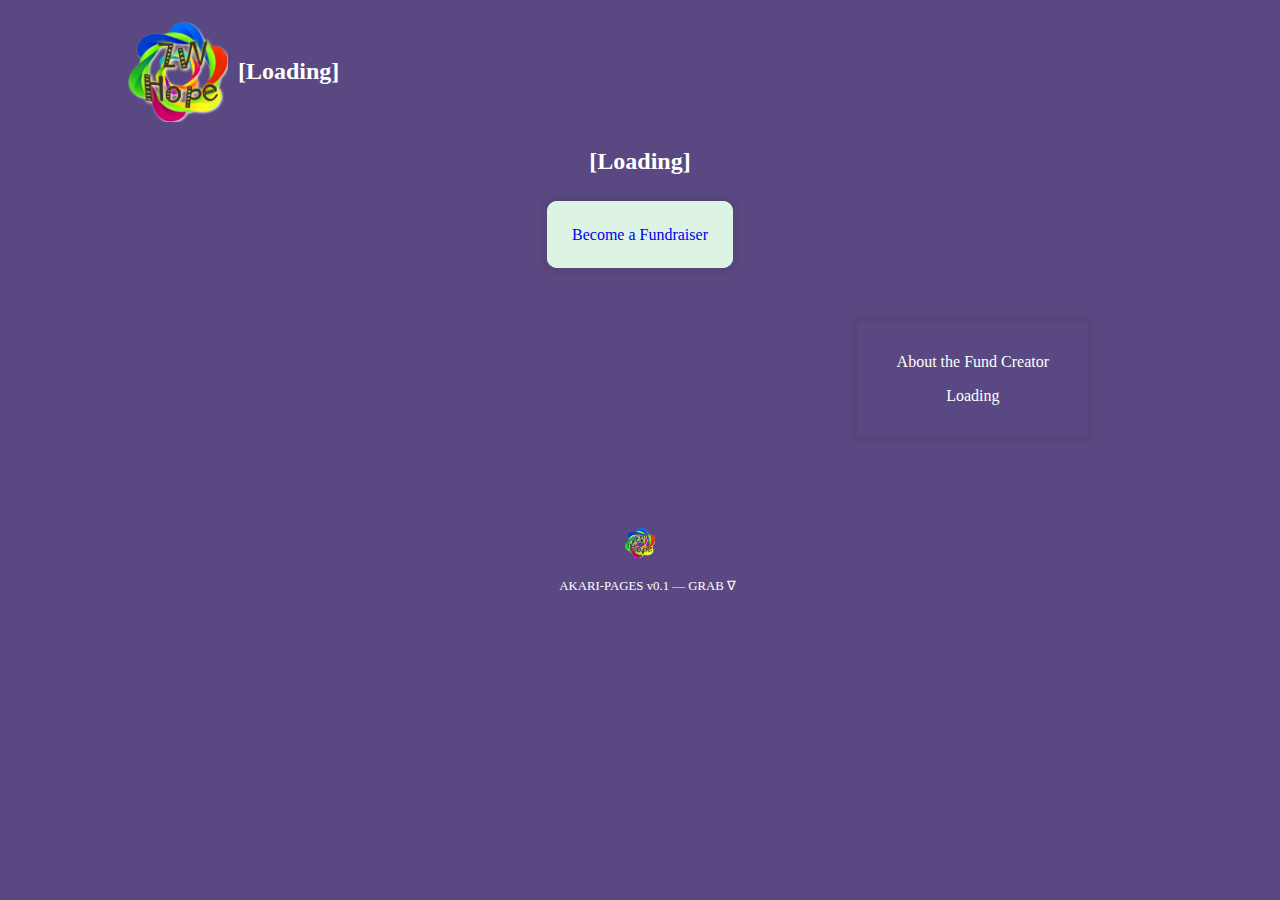
==== index.html @ 7cce7938 "First commit" ====
<!DOCTYPE html PUBLIC "-//W3C//DTD XHTML 1.0 Transitional//EN" "http://www.w3.org/TR/xhtml1/DTD/xhtml1-transitional.dtd">
<html xmlns="http://www.w3.org/1999/xhtml">

<!--Created by AKARI agf.earth - MIT License - Copyright © - Permission is hereby granted, free of charge, to any person obtaining a copy
of this software and associated documentation files (the “Software”), to deal
in the Software without restriction, including without limitation the rights
to use, copy, modify, merge, publish, distribute, sublicense, and/or sell
copies of the Software, and to permit persons to whom the Software is
furnished to do so, subject to the following conditions: The above copyright notice and this permission notice shall be included in
all copies or substantial portions of the Software. THE SOFTWARE IS PROVIDED “AS IS”, WITHOUT WARRANTY OF ANY KIND, EXPRESS OR
IMPLIED, INCLUDING BUT NOT LIMITED TO THE WARRANTIES OF MERCHANTABILITY,
FITNESS FOR A PARTICULAR PURPOSE AND NONINFRINGEMENT. IN NO EVENT SHALL THE
AUTHORS OR COPYRIGHT HOLDERS BE LIABLE FOR ANY CLAIM, DAMAGES OR OTHER
LIABILITY, WHETHER IN AN ACTION OF CONTRACT, TORT OR OTHERWISE, ARISING FROM,
OUT OF OR IN CONNECTION WITH THE SOFTWARE OR THE USE OR OTHER DEALINGS IN
THE SOFTWARE.-->

<head>
<meta http-equiv="Content-Type" content="text/html; charset=utf-8" />
<meta name="viewport" content="initial-scale = 1.0" />
<link rel="stylesheet" href="style.css" type="text/css">
<title>Fundraising ZWHope for Zimbabwe</title>
</head>
<body>


<header id="banner">
	<div class="wrapper">
	<div class="group">
		<div class="headerleft">
		<ul>
		<br>
		<li><a href="#"><img class="logo" src="logo.png"></a></li><li style="margin-left:10px;"><br><br><h2 id="fundtitle">[Loading]</h2></li>
		</div>
	</div>
	</div>
</header>


<div class="wrapper">


<center><h2 style="padding:15px;" id="fundmessage">[Loading]</h2></center>

<div class="group">

<div class="left">
<img src="fundpic.jpg" alt="" />
</div>



<br><br>

<center><a target="nw" href="donate/donate.html" id="donatepage" class="button" style="margin:20px;padding:0px;text-decoration:none;-webkit-box-shadow: 0px 0px 7px 4px rgba(46,46,46,0.09);-moz-box-shadow: 0px 0px 7px 4px rgba(46,46,46,0.09);box-shadow: 0px 0px 7px 4px rgba(46,46,46,0.09);margin:0px;padding:15px;border-radius:10px;border:10px solid #ddf4e4;text-align:center;margin:auto;min-width:222px;background-color:#ddf4e4;">
Become a Fundraiser</a>
</center>


<!-- Set your donate page hard-link -->
<script>
	$.get("front_donatelink.txt", function(donatelink) {
	window.donateurl = donatelink;
	$("a#donatepage.button").attr("href", window.donateurl);
	});
</script>



<br><br>
</div> <!-- end right -->
</div> <!-- end group -->
<div style="clear:both;width:100%;">&nbsp;</div>

<div class="group2">


<div class="right2">
<br>
<center><div class="box" style="padding:15px;max-width:200px;-webkit-box-shadow: 0px 0px 7px 4px rgba(46,46,46,0.09);-moz-box-shadow: 0px 0px 7px 4px rgba(46,46,46,0.09);box-shadow: 0px 0px 7px 4px rgba(46,46,46,0.09);">

<center><p class="lighter">About the Fund Creator</p>
<p id="fundcreator">Loading</p>
<!--<p id="emailaddress">Loading</p>-->
<!--<p id="socialmedia">Loading</p>-->


</div></center>
<br><br>
</div> <!-- end right2 -->
</div> <!-- end group2 -->







</div> <!-- end wrapper -->




<!-- Update front_goal.txt to set a fundraising goal -->
<script>
	$.get("front_goal.txt", function(response) {
	var goaltxt = response;
    window.value1 = parseFloat(goaltxt);
	});
</script>








<br><br>
<footer class="banner">
<!--delete this if you like:--><center><a href="#"><img class="logosmall" src="logo.png"></a><br><a style="color:#fff;text-decoration:none;margin:auto;text-align:center;font-size:0.8em;outline:none;" href="https://github.com/AKARI-B3/akaripages">&nbsp;&nbsp;&nbsp;&nbsp; AKARI-PAGES v0.1 — GRAB &nabla;</a></center><br>

</footer>

</div>
</div> <!-- end wrapper-->





</body>
</html>
---- style.css ----
body{margin:0px;padding:0px;background-color:#5a4882;margin:0;padding:0;background-size:1200% 1200%;color:#fff;font-family:'Calibri'}
.wrapper{padding:5px;max-width:1024px;width:90%;margin:1px auto}
header{margin:0px;width:100%;padding:20px;margin-bottom:15px;margin-top:-1px}
h2{margin-left:0px;padding-left:0px;margin:0px;
}
.logo{
width:100px;
}
.logosmall{
width:30px;
padding:20px;
}
#banner li {
    list-style:none;
    display:inline;
    float:left;
}
#banner ul
{
    list-style-type:none;
    display:inline;
}
footer{
width:100%;
min-height:30px;
margin:0px;
padding:0px;
}
    .headerleft {
        float: left;
        width: 70%;
    }
    .headerright {
        float: right;
        width: 40%;
    }
    .left {
        float: left;
        width: 50%;
    }
    .right {
        float: right;
        width: 48%;
    }
     .left2 {
        float: left;
        width: 50%;
    }
    .right2 {
        float: right;
        width: 48%;
        margin:auto;
        text-align:center;
    }
    img {
        max-width: 100%;
        height: auto;
        text-decoration: none; border: 0px
    }
    .group:after {
        content:"";
        display: table;
        clear: both;
    }
     .group2:after {
        content:"";
        display: table;
        clear: both;
    }
    @media screen and (max-width: 480px) {
        .left, .right {
            float: none;
            width: auto;
        }
		.left2, .right2 {
            float: none;
            width: auto;
        }

		.headerleft, .headerright {
            float: none;
            width: auto;
        }
    }
p {
font-weight:normal;
}
img{
width:100%;
border-radius:5px;
}
#banner{
width:100%;
min-height:50px;
margin:0px;
padding:0px;
margin-top:-2px;
}
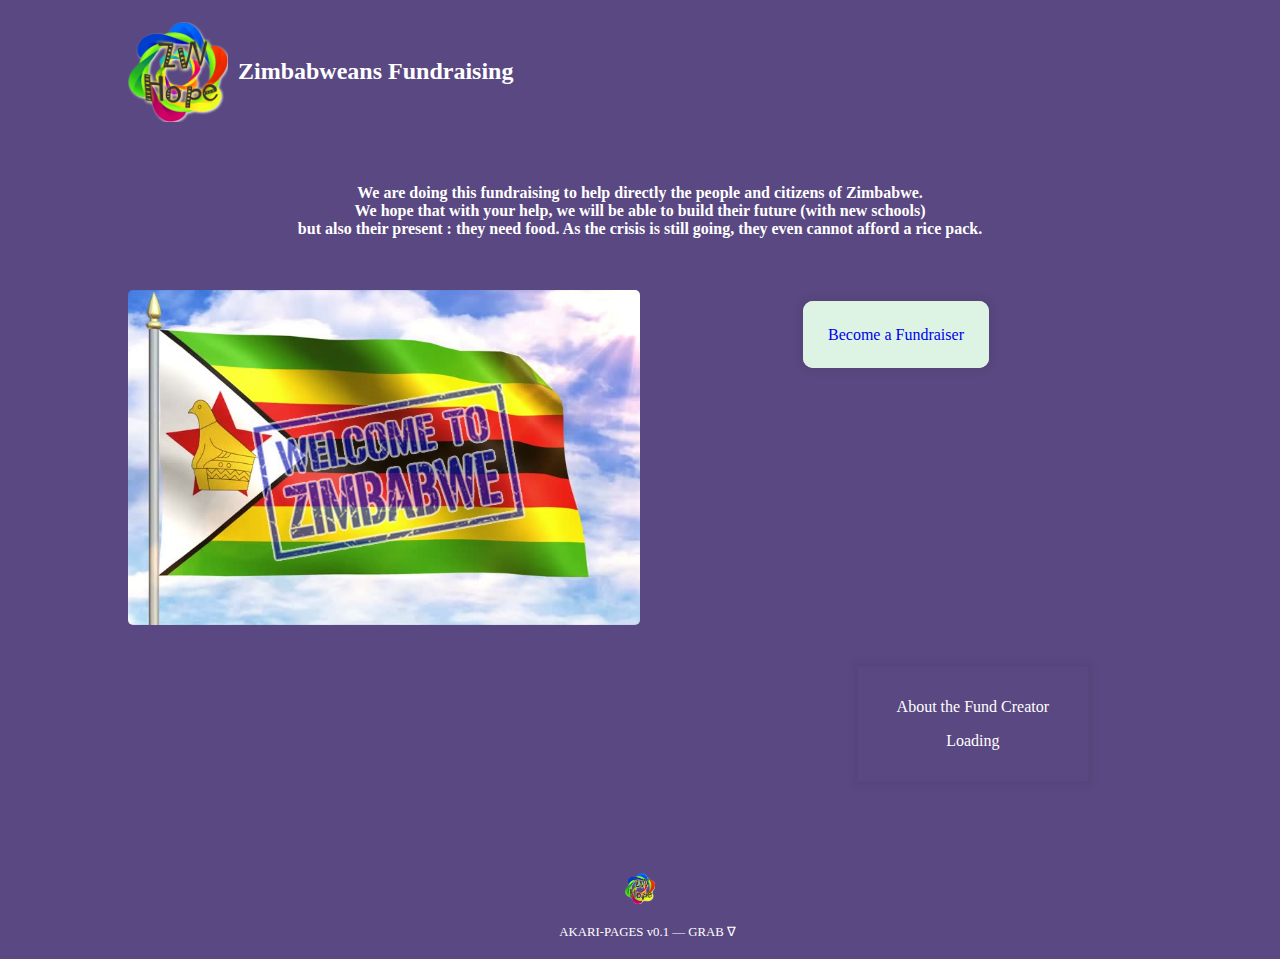
==== commit 61bd01bf: "update again" ====
--- a/index.html
+++ b/index.html
@@ -30,7 +30,8 @@
 		<div class="headerleft">
 		<ul>
 		<br>
-		<li><a href="#"><img class="logo" src="logo.png"></a></li><li style="margin-left:10px;"><br><br><h2 id="fundtitle">[Loading]</h2></li>
+		<li><a href="#"><img class="logo" src="logo.png"></a></li><li style="margin-left:10px;"><br><br><h2 id="fundtitle">
+			Zimbabweans Fundraising</h2></li>
 		</div>
 	</div>
 	</div>
@@ -40,7 +41,10 @@
 <div class="wrapper">
 
 
-<center><h2 style="padding:15px;" id="fundmessage">[Loading]</h2></center>
+<center><h4 style="padding:30px;" id="fundmessage">
+	We are doing this fundraising to help directly the people and citizens of Zimbabwe. <br>
+	We hope that with your help, we will be able to build their future (with new schools) <br>
+	but also their present : they need food. As the crisis is still going, they even cannot afford a rice pack.</h4></center>
 
 <div class="group">
 
@@ -52,18 +56,10 @@
 
 <br><br>
 
-<center><a target="nw" href="donate/donate.html" id="donatepage" class="button" style="margin:20px;padding:0px;text-decoration:none;-webkit-box-shadow: 0px 0px 7px 4px rgba(46,46,46,0.09);-moz-box-shadow: 0px 0px 7px 4px rgba(46,46,46,0.09);box-shadow: 0px 0px 7px 4px rgba(46,46,46,0.09);margin:0px;padding:15px;border-radius:10px;border:10px solid #ddf4e4;text-align:center;margin:auto;min-width:222px;background-color:#ddf4e4;">
+<center><a href="donate/donate.html" class="button" style="margin:20px;padding:0px;text-decoration:none;-webkit-box-shadow: 0px 0px 7px 4px rgba(46,46,46,0.09);-moz-box-shadow: 0px 0px 7px 4px rgba(46,46,46,0.09);box-shadow: 0px 0px 7px 4px rgba(46,46,46,0.09);margin:0px;padding:15px;border-radius:10px;border:10px solid #ddf4e4;text-align:center;margin:auto;min-width:222px;background-color:#ddf4e4;">
 Become a Fundraiser</a>
 </center>
 
-
-<!-- Set your donate page hard-link -->
-<script>
-	$.get("front_donatelink.txt", function(donatelink) {
-	window.donateurl = donatelink;
-	$("a#donatepage.button").attr("href", window.donateurl);
-	});
-</script>
 
 
 
@@ -101,13 +97,7 @@
 
 
 
-<!-- Update front_goal.txt to set a fundraising goal -->
-<script>
-	$.get("front_goal.txt", function(response) {
-	var goaltxt = response;
-    window.value1 = parseFloat(goaltxt);
-	});
-</script>
+
 
 
 
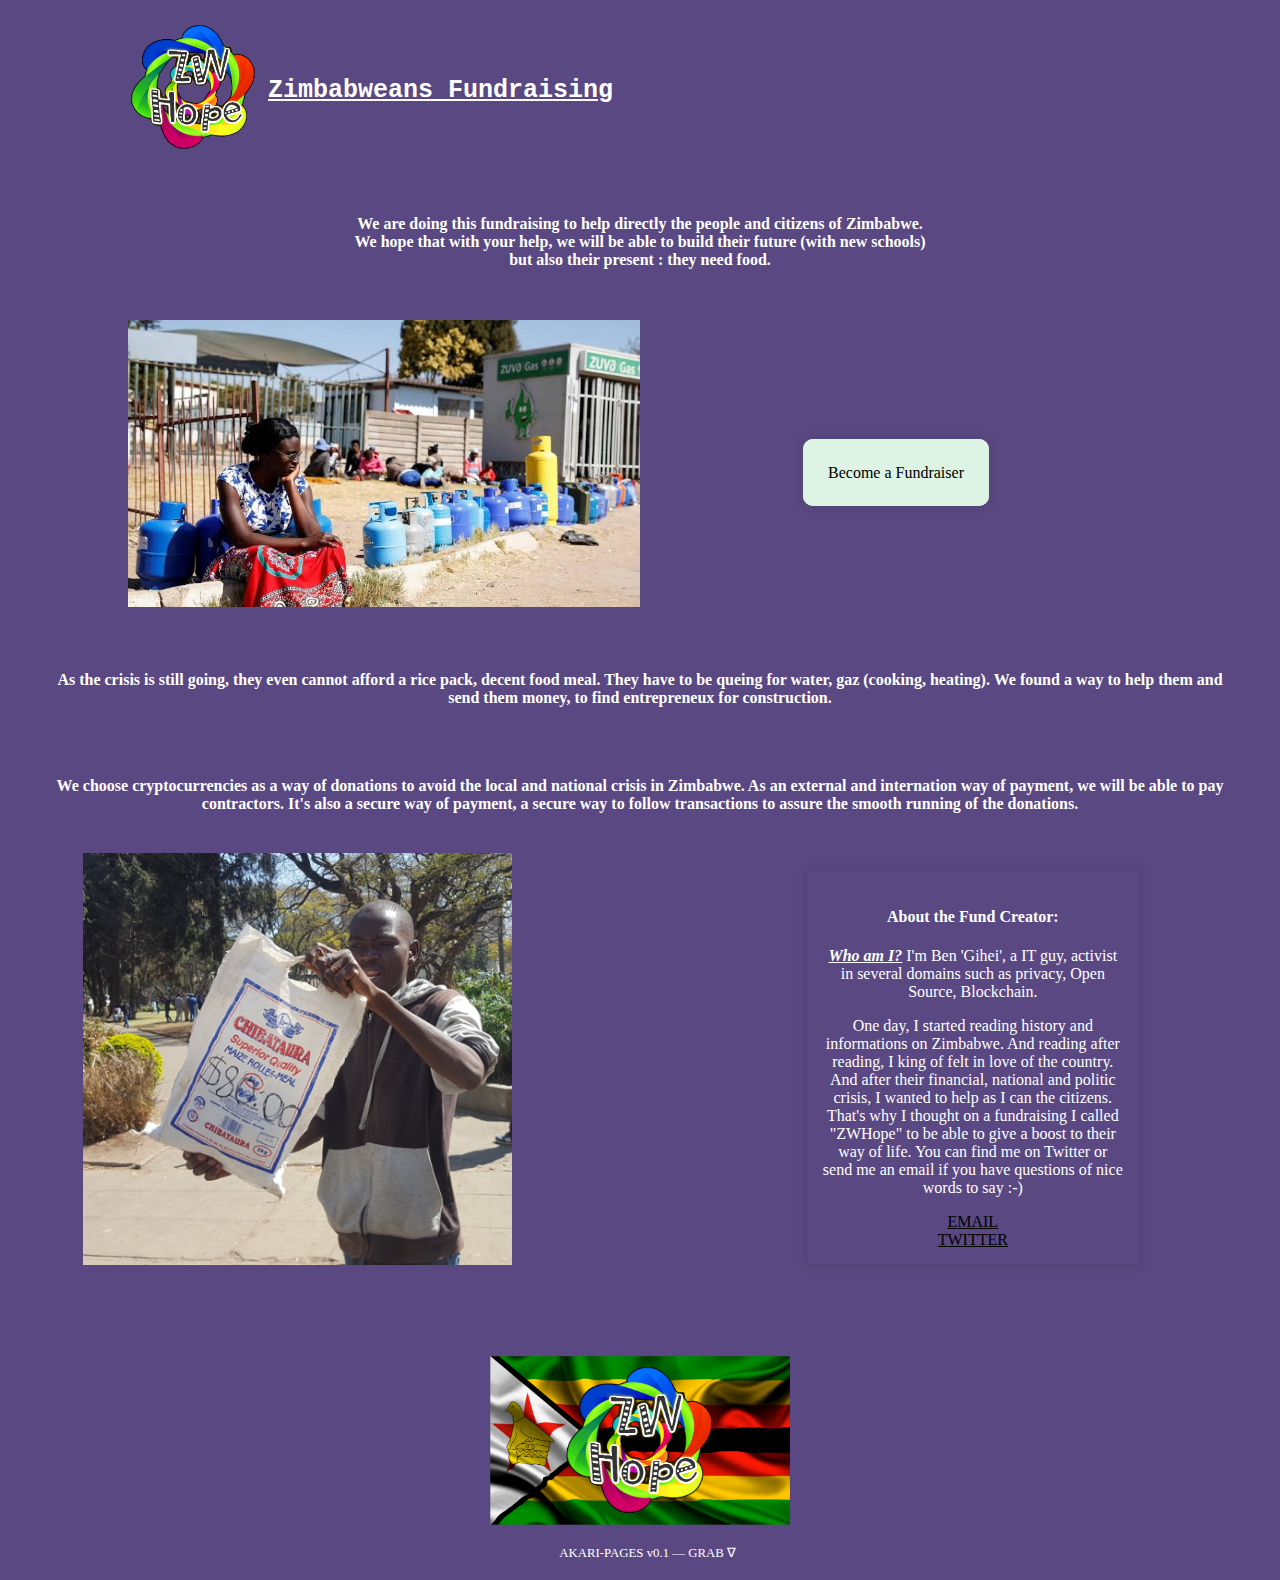
==== commit 5354827c: "Add files via upload" ====
--- a/index.html
+++ b/index.html
@@ -30,7 +30,9 @@
 		<div class="headerleft">
 		<ul>
 		<br>
-		<li><a href="#"><img class="logo" src="logo.png"></a></li><li style="margin-left:10px;"><br><br><h2 id="fundtitle">
+		<li><a href="https://zwhope.github.io/fundraising/"><img class="logo" src="logo.png"></a></li>
+		<br>
+		<li style="margin-left:10px;"><br><br><h2 class="fundtitle">
 			Zimbabweans Fundraising</h2></li>
 		</div>
 	</div>
@@ -44,7 +46,7 @@
 <center><h4 style="padding:30px;" id="fundmessage">
 	We are doing this fundraising to help directly the people and citizens of Zimbabwe. <br>
 	We hope that with your help, we will be able to build their future (with new schools) <br>
-	but also their present : they need food. As the crisis is still going, they even cannot afford a rice pack.</h4></center>
+	but also their present : they need food.</h4></center>
 
 <div class="group">
 
@@ -54,12 +56,11 @@
 
 
 
-<br><br>
+<br><br><br><br><br><br><br><br>
 
 <center><a href="donate/donate.html" class="button" style="margin:20px;padding:0px;text-decoration:none;-webkit-box-shadow: 0px 0px 7px 4px rgba(46,46,46,0.09);-moz-box-shadow: 0px 0px 7px 4px rgba(46,46,46,0.09);box-shadow: 0px 0px 7px 4px rgba(46,46,46,0.09);margin:0px;padding:15px;border-radius:10px;border:10px solid #ddf4e4;text-align:center;margin:auto;min-width:222px;background-color:#ddf4e4;">
 Become a Fundraiser</a>
 </center>
-
 
 
 
@@ -69,16 +70,34 @@
 <div style="clear:both;width:100%;">&nbsp;</div>
 
 <div class="group2">
-
-
+	<center><h4 style="padding:30px;margin:10px" id="fundmessage">
+	As the crisis is still going, they even cannot afford a rice pack, decent food meal.
+	They have to be queing for water, gaz (cooking, heating).
+	We found a way to help them and send them money, to find entrepreneux for construction.
+</h4></center>
+<div class="group2">
+	<center><h4 style="padding:30px;margin:10px" id="fundmessage">
+We choose cryptocurrencies as a way of donations to avoid the local and national crisis in Zimbabwe.
+As an external and internation way of payment, we will be able to pay contractors.
+It's also a secure way of payment, a secure way to follow transactions to assure the smooth running of the donations.
+</h4></center>
+<div class="fundpic2" >
+<img src="fundpic3.png" alt="" />
+</div>
 <div class="right2">
 <br>
-<center><div class="box" style="padding:15px;max-width:200px;-webkit-box-shadow: 0px 0px 7px 4px rgba(46,46,46,0.09);-moz-box-shadow: 0px 0px 7px 4px rgba(46,46,46,0.09);box-shadow: 0px 0px 7px 4px rgba(46,46,46,0.09);">
+<center><div class="box" style="padding:15px;max-width:300px;-webkit-box-shadow: 0px 0px 7px 4px rgba(46,46,46,0.09);-moz-box-shadow: 0px 0px 7px 4px rgba(46,46,46,0.09);box-shadow: 0px 0px 7px 4px rgba(46,46,46,0.09);">
 
-<center><p class="lighter">About the Fund Creator</p>
-<p id="fundcreator">Loading</p>
-<!--<p id="emailaddress">Loading</p>-->
-<!--<p id="socialmedia">Loading</p>-->
+<left><h4 text-align="center" class="lighter">About the Fund Creator:</h4>
+<p id="fundcreator"><b><i><u>Who am I?</b></i></u> I'm Ben 'Gihei', a IT guy, activist in several domains such as privacy, Open Source, Blockchain.</p>
+<p>One day, I started reading history and informations on Zimbabwe. And reading after reading, I king of felt in love of the country.
+<br>And after their financial, national and politic crisis, I wanted to help as I can the citizens.
+That's why I thought on a fundraising I called "ZWHope" to be able to give a boost to their way of life.
+
+You can find me on Twitter or send me an email if you have questions of nice words to say :-) </p>
+
+<a href="mailto:hope.for.zw@gmail.com">EMAIL</a><br>
+<a target="_blank" href="https://twitter.com/von_maalox">TWITTER</a><br>
 
 
 </div></center>
@@ -108,7 +127,7 @@
 
 <br><br>
 <footer class="banner">
-<!--delete this if you like:--><center><a href="#"><img class="logosmall" src="logo.png"></a><br><a style="color:#fff;text-decoration:none;margin:auto;text-align:center;font-size:0.8em;outline:none;" href="https://github.com/AKARI-B3/akaripages">&nbsp;&nbsp;&nbsp;&nbsp; AKARI-PAGES v0.1 — GRAB &nabla;</a></center><br>
+<!--delete this if you like:--><center><a href="#"><img class="logosmall" src="logosmall.png"></a><br><a style="color:#fff;text-decoration:none;margin:auto;text-align:center;font-size:0.8em;outline:none;" href="https://github.com/AKARI-B3/akaripages">&nbsp;&nbsp;&nbsp;&nbsp; AKARI-PAGES v0.1 — GRAB &nabla;</a></center><br>
 
 </footer>
 
--- a/style.css
+++ b/style.css
@@ -1,13 +1,34 @@
+html {
+  align-content: center;
+  background-color: #5a4882 ;
+}
+.column {
+  float: left;
+  width: 33.33%;
+}
+.fundtitle {
+  text-decoration: underline;
+  font-family:monospace;
+  font-size: 25px;
+}
+
+/* Clear floats after the columns */
+.row:after {
+  content: "";
+  display: table;
+  clear: both;
+}
+
 body{margin:0px;padding:0px;background-color:#5a4882;margin:0;padding:0;background-size:1200% 1200%;color:#fff;font-family:'Calibri'}
 .wrapper{padding:5px;max-width:1024px;width:90%;margin:1px auto}
 header{margin:0px;width:100%;padding:20px;margin-bottom:15px;margin-top:-1px}
 h2{margin-left:0px;padding-left:0px;margin:0px;
 }
 .logo{
-width:100px;
+width:130px;
 }
 .logosmall{
-width:30px;
+width:300px;
 padding:20px;
 }
 #banner li {
@@ -30,6 +51,7 @@
         float: left;
         width: 70%;
     }
+
     .headerright {
         float: right;
         width: 40%;
@@ -52,6 +74,7 @@
         margin:auto;
         text-align:center;
     }
+
     img {
         max-width: 100%;
         height: auto;
@@ -77,6 +100,7 @@
             width: auto;
         }
 
+
 		.headerleft, .headerright {
             float: none;
             width: auto;
@@ -87,8 +111,15 @@
 }
 img{
 width:100%;
+height: 100%
 border-radius:5px;
 }
+.fundpic2 {
+  float: left;
+  width:40%;
+  height: 40%
+  padding-left:10px;
+  }
 #banner{
 width:100%;
 min-height:50px;
@@ -96,3 +127,12 @@
 padding:0px;
 margin-top:-2px;
 }
+a:link {
+color: #000000;
+}
+a:visited {
+color: #000000;
+}
+a:hover {
+color: #ffea00;
+}
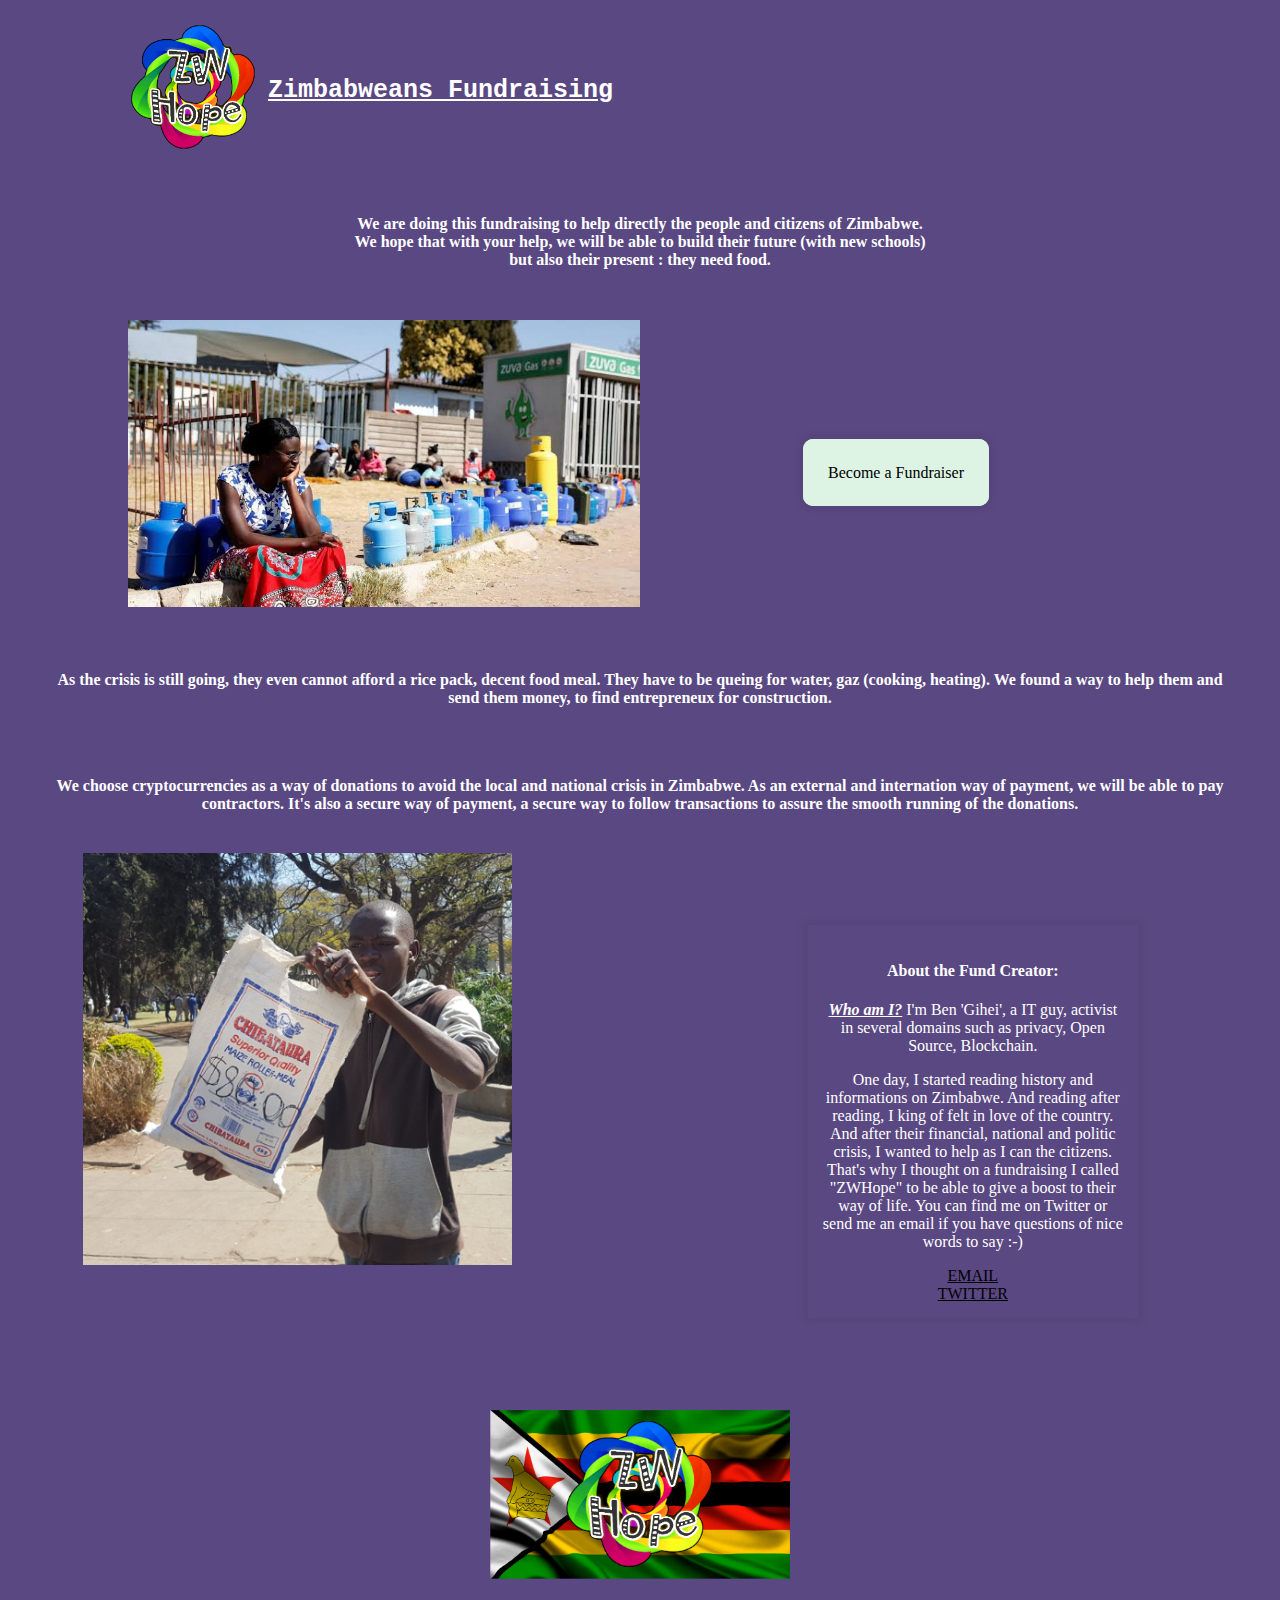
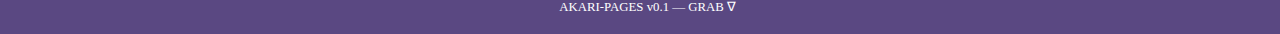
==== commit 34c0e702: "Update index.html" ====
--- a/index.html
+++ b/index.html
@@ -85,7 +85,7 @@
 <img src="fundpic3.png" alt="" />
 </div>
 <div class="right2">
-<br>
+<br><br><br><br>
 <center><div class="box" style="padding:15px;max-width:300px;-webkit-box-shadow: 0px 0px 7px 4px rgba(46,46,46,0.09);-moz-box-shadow: 0px 0px 7px 4px rgba(46,46,46,0.09);box-shadow: 0px 0px 7px 4px rgba(46,46,46,0.09);">
 
 <left><h4 text-align="center" class="lighter">About the Fund Creator:</h4>
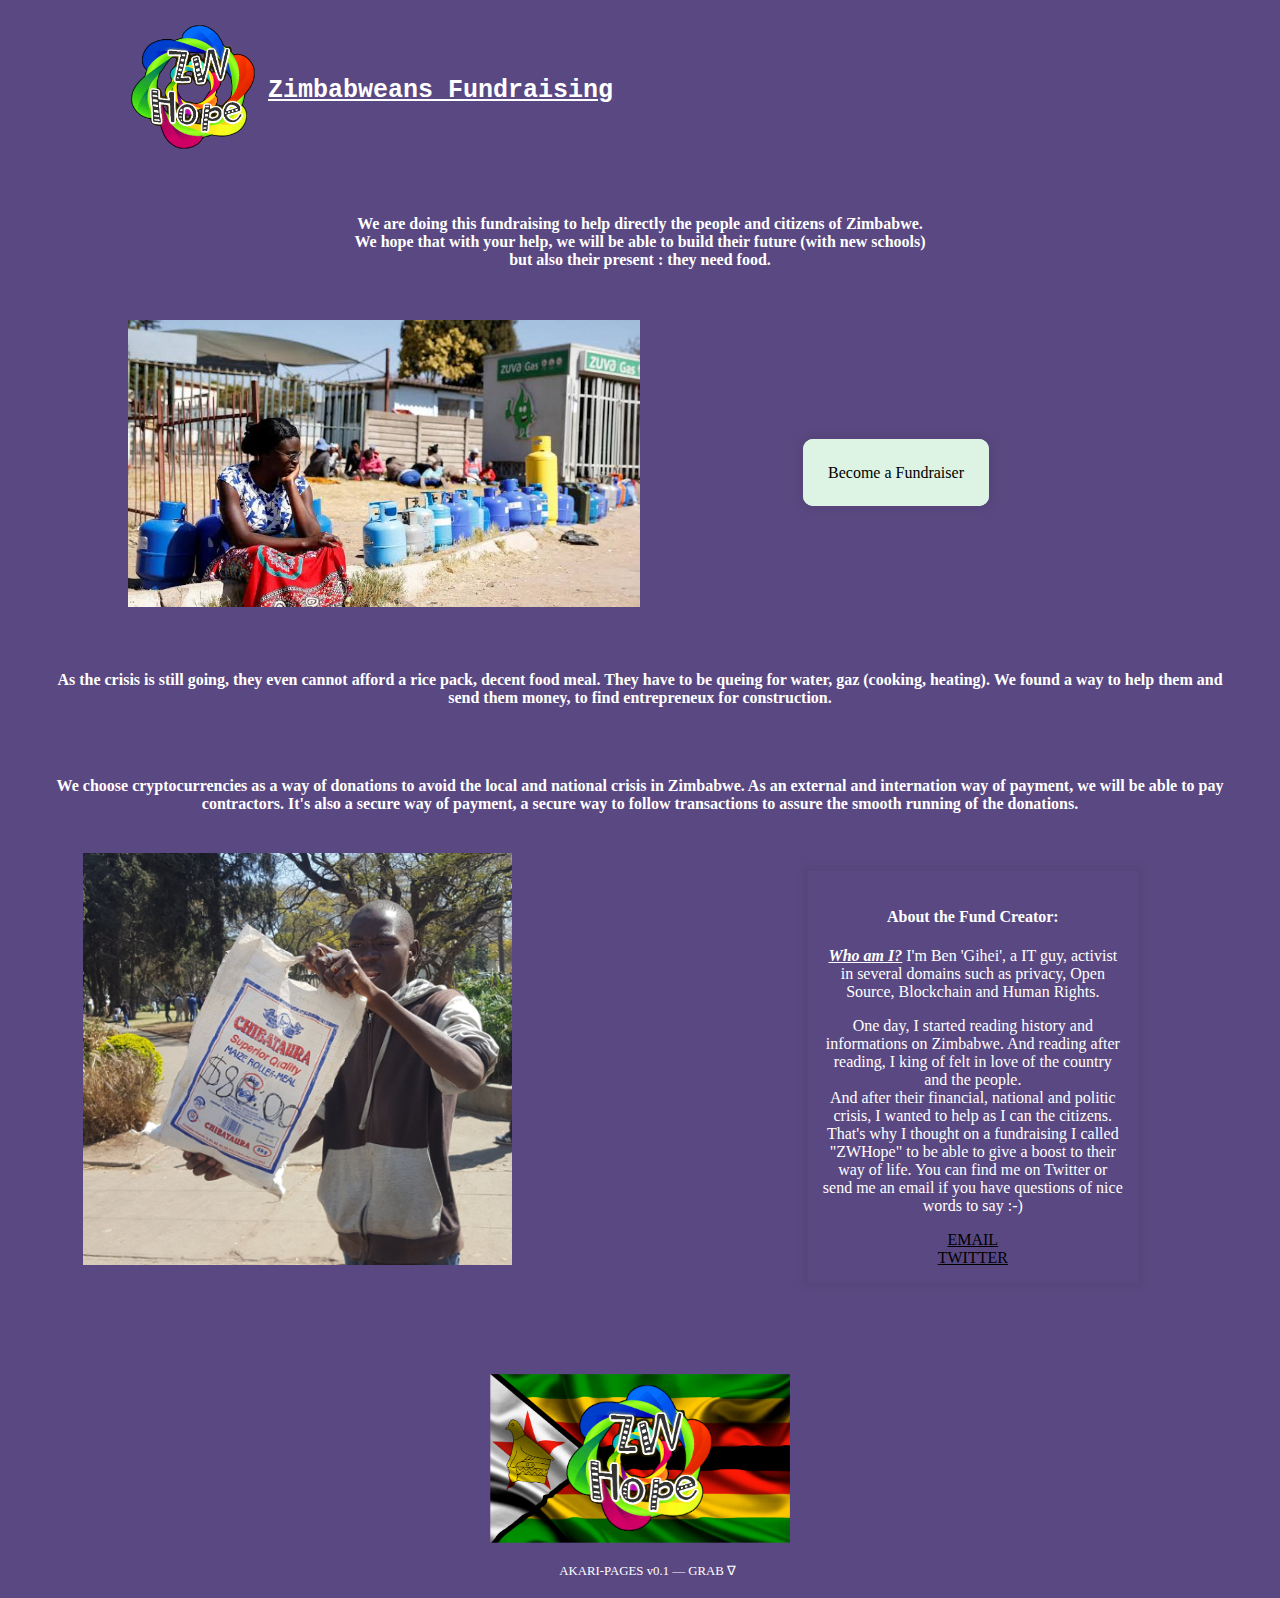
==== commit 50056fe8: "Add files via upload" ====
--- a/index.html
+++ b/index.html
@@ -85,12 +85,12 @@
 <img src="fundpic3.png" alt="" />
 </div>
 <div class="right2">
-<br><br><br><br>
+<br>
 <center><div class="box" style="padding:15px;max-width:300px;-webkit-box-shadow: 0px 0px 7px 4px rgba(46,46,46,0.09);-moz-box-shadow: 0px 0px 7px 4px rgba(46,46,46,0.09);box-shadow: 0px 0px 7px 4px rgba(46,46,46,0.09);">
 
 <left><h4 text-align="center" class="lighter">About the Fund Creator:</h4>
-<p id="fundcreator"><b><i><u>Who am I?</b></i></u> I'm Ben 'Gihei', a IT guy, activist in several domains such as privacy, Open Source, Blockchain.</p>
-<p>One day, I started reading history and informations on Zimbabwe. And reading after reading, I king of felt in love of the country.
+<p id="fundcreator"><b><i><u>Who am I?</b></i></u> I'm Ben 'Gihei', a IT guy, activist in several domains such as privacy, Open Source, Blockchain and Human Rights.</p>
+<p>One day, I started reading history and informations on Zimbabwe. And reading after reading, I king of felt in love of the country and the people.
 <br>And after their financial, national and politic crisis, I wanted to help as I can the citizens.
 That's why I thought on a fundraising I called "ZWHope" to be able to give a boost to their way of life.
 
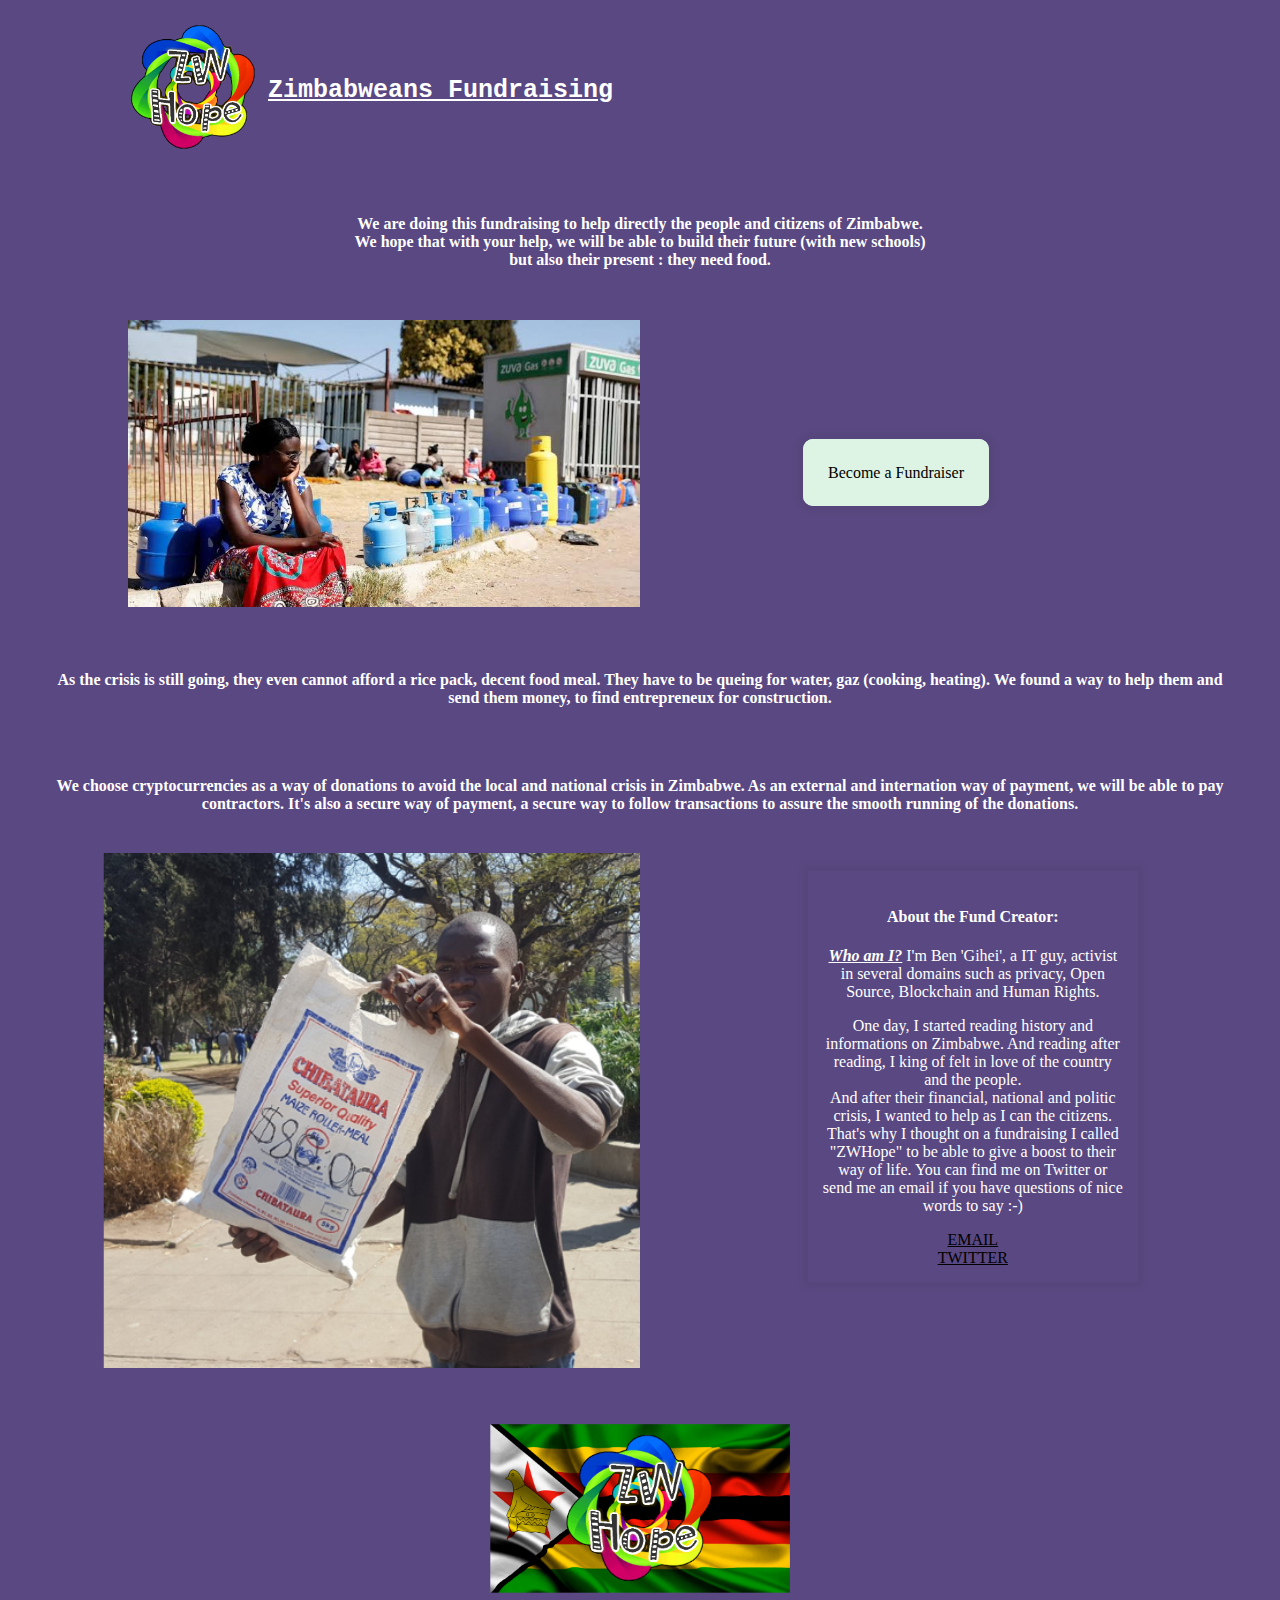
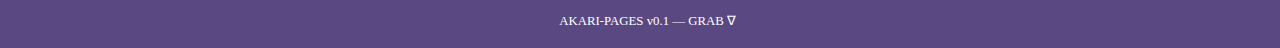
==== commit 41d92c7a: "Add files via upload" ====
--- a/index.html
+++ b/index.html
@@ -81,7 +81,7 @@
 As an external and internation way of payment, we will be able to pay contractors.
 It's also a secure way of payment, a secure way to follow transactions to assure the smooth running of the donations.
 </h4></center>
-<div class="fundpic2" >
+<div class="left2" >
 <img src="fundpic3.png" alt="" />
 </div>
 <div class="right2">
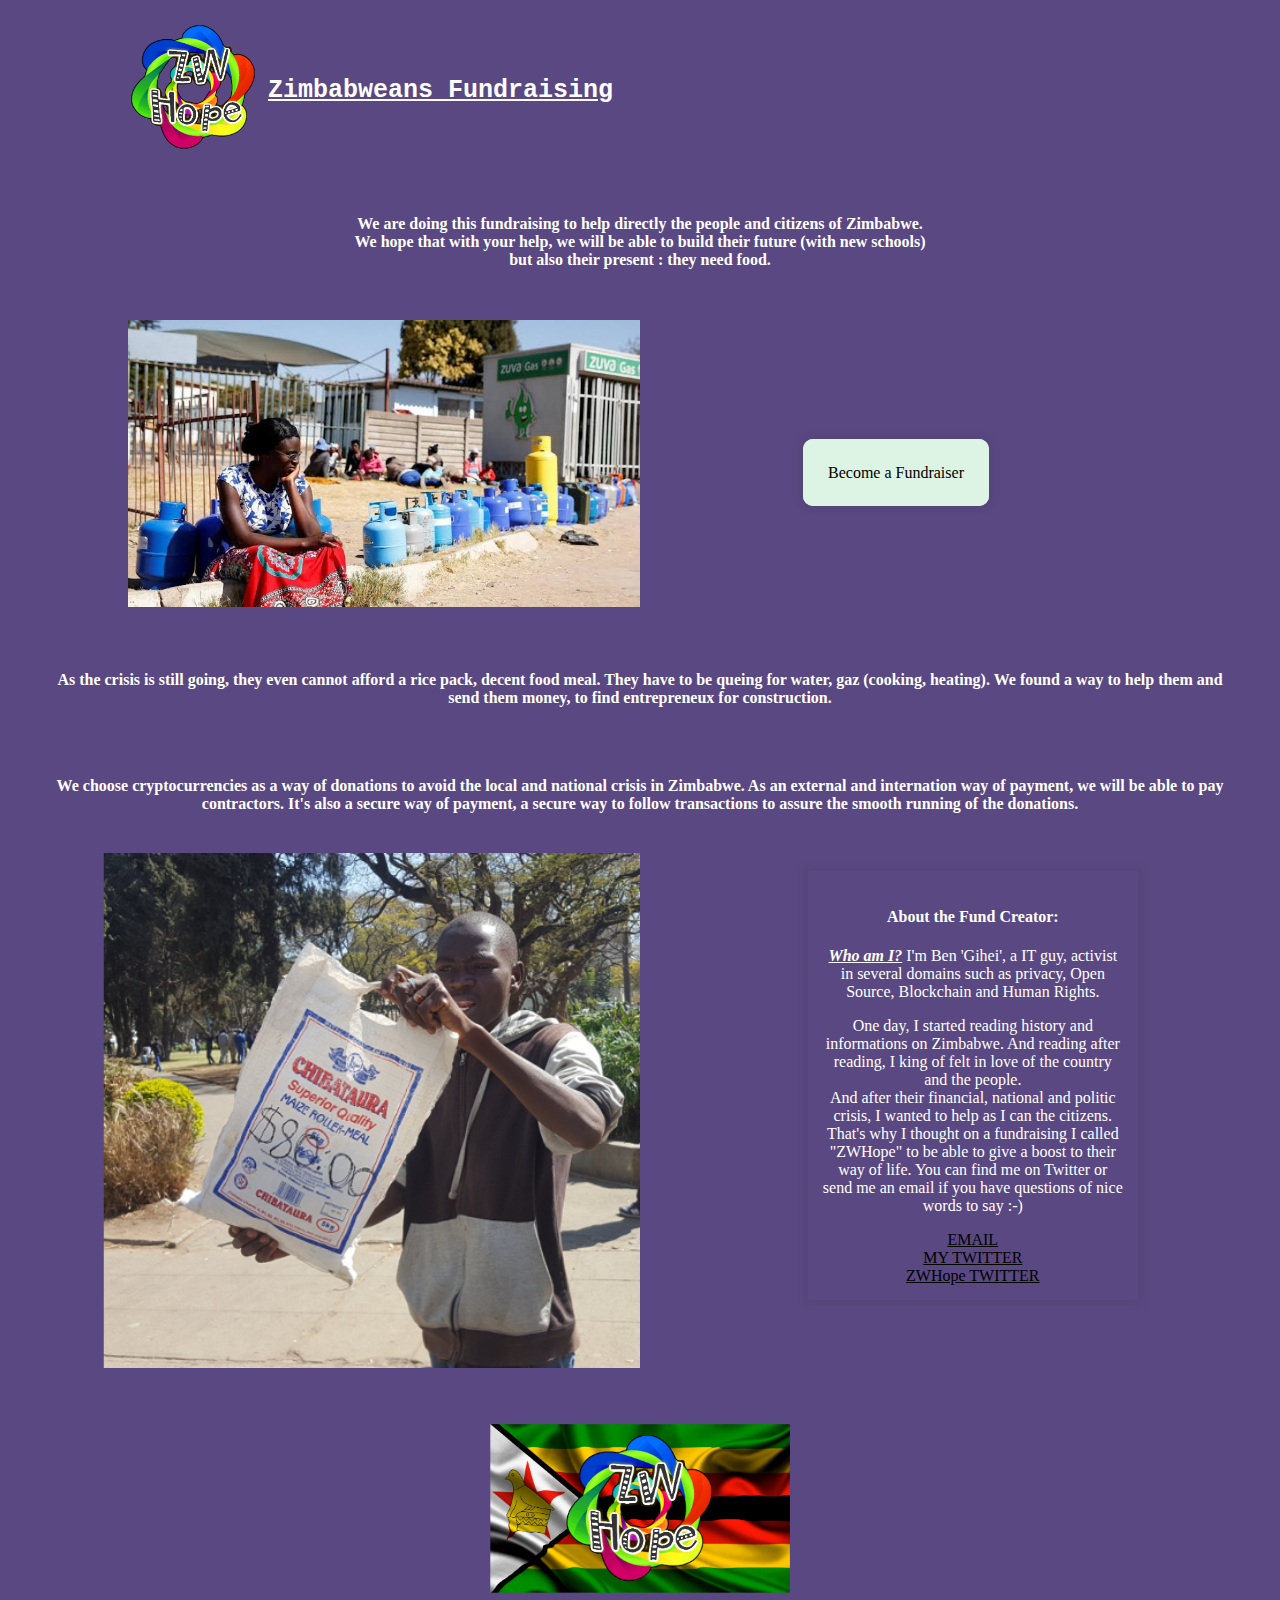
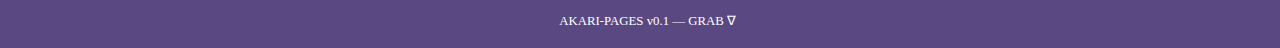
==== commit 7c2d79a3: "add zwhope twitter link" ====
--- a/index.html
+++ b/index.html
@@ -97,8 +97,8 @@
 You can find me on Twitter or send me an email if you have questions of nice words to say :-) </p>
 
 <a href="mailto:hope.for.zw@gmail.com">EMAIL</a><br>
-<a target="_blank" href="https://twitter.com/von_maalox">TWITTER</a><br>
-
+<a target="_blank" href="https://twitter.com/von_maalox">MY TWITTER</a><br>
+<a target="_blank" href="https://twitter.com/zw_hope">ZWHope TWITTER</a><br>
 
 </div></center>
 <br><br>
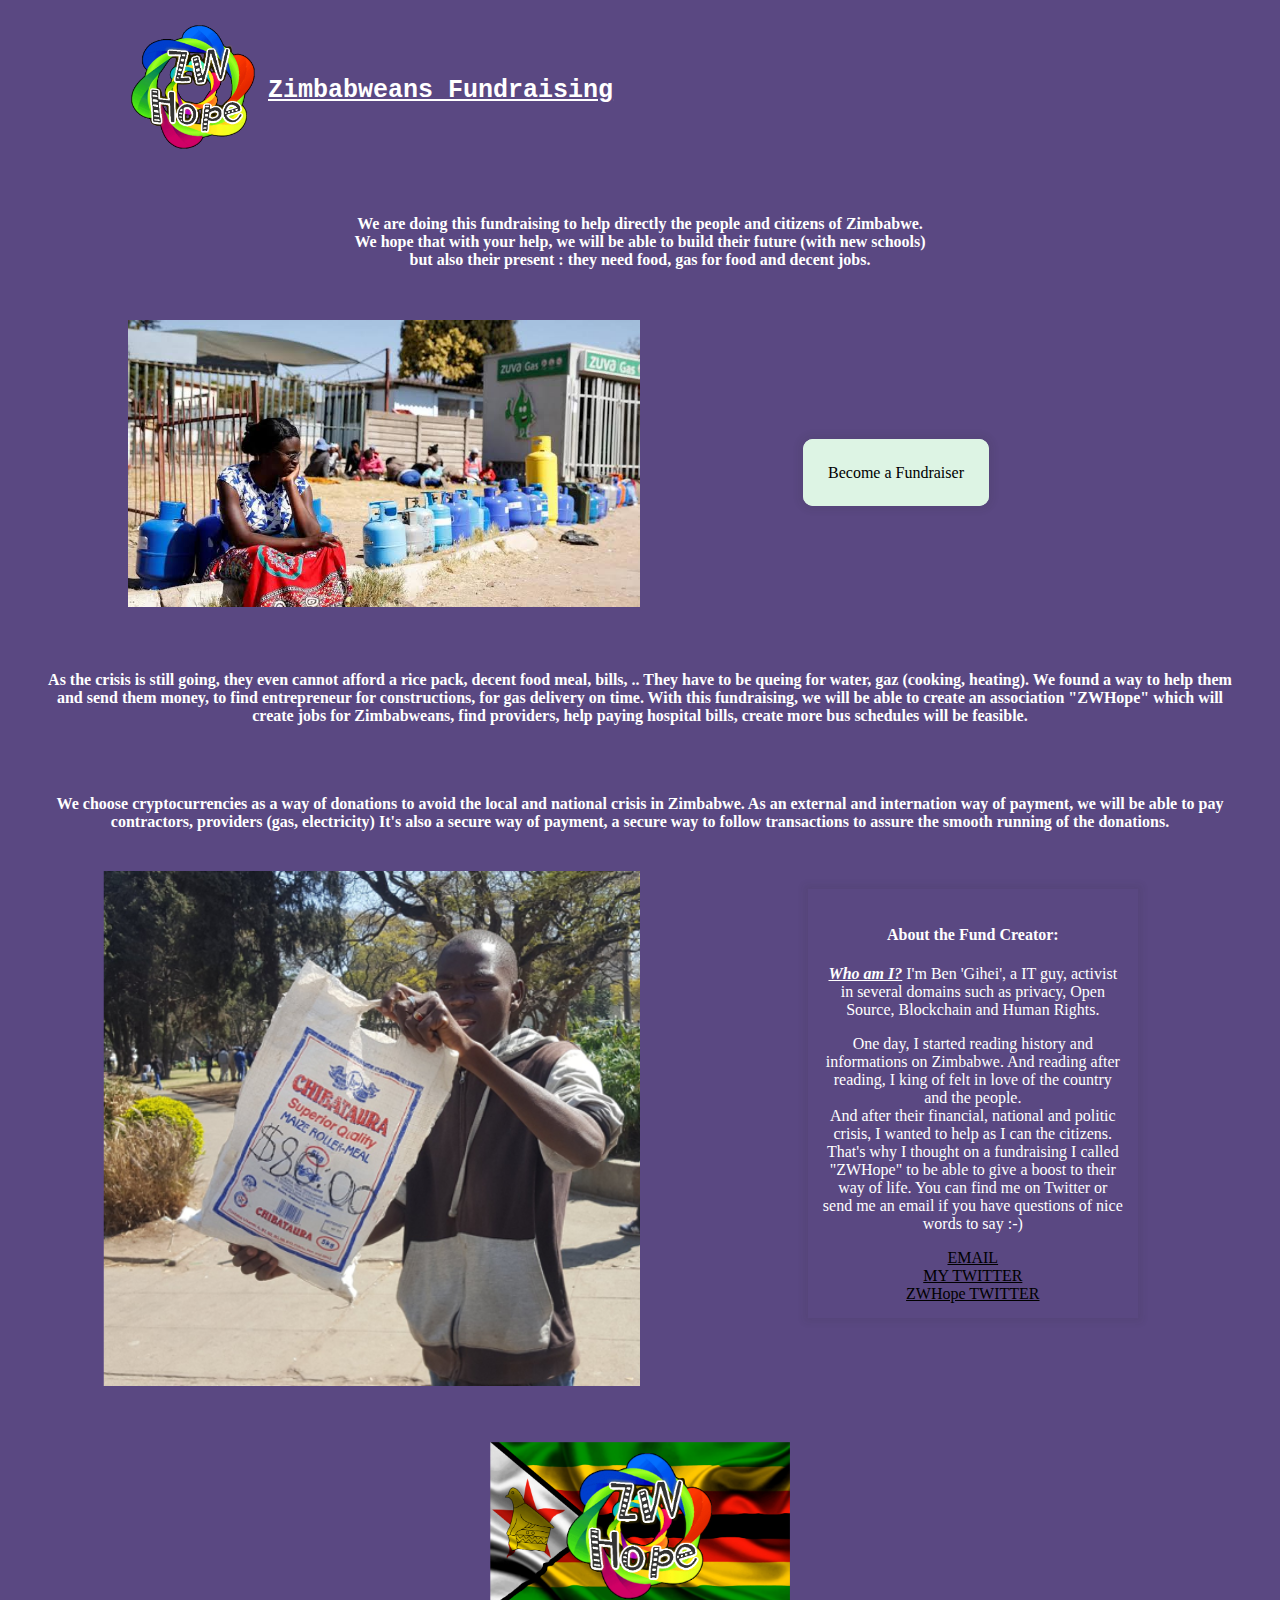
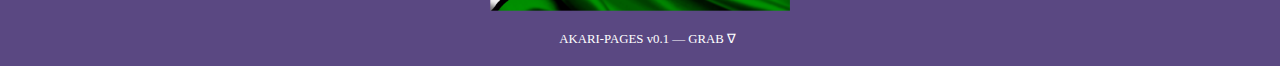
==== commit 9fe65c95: "updating text" ====
--- a/index.html
+++ b/index.html
@@ -46,7 +46,7 @@
 <center><h4 style="padding:30px;" id="fundmessage">
 	We are doing this fundraising to help directly the people and citizens of Zimbabwe. <br>
 	We hope that with your help, we will be able to build their future (with new schools) <br>
-	but also their present : they need food.</h4></center>
+	but also their present : they need food, gas for food and decent jobs.</h4></center>
 
 <div class="group">
 
@@ -71,14 +71,16 @@
 
 <div class="group2">
 	<center><h4 style="padding:30px;margin:10px" id="fundmessage">
-	As the crisis is still going, they even cannot afford a rice pack, decent food meal.
+	As the crisis is still going, they even cannot afford a rice pack, decent food meal, bills, ..
 	They have to be queing for water, gaz (cooking, heating).
-	We found a way to help them and send them money, to find entrepreneux for construction.
+	We found a way to help them and send them money, to find entrepreneur for constructions, for gas delivery on time.
+	With this fundraising, we will be able to create an association "ZWHope" which will create jobs for  Zimbabweans,
+	find providers, help paying hospital bills, create more bus schedules will be feasible.
 </h4></center>
 <div class="group2">
 	<center><h4 style="padding:30px;margin:10px" id="fundmessage">
 We choose cryptocurrencies as a way of donations to avoid the local and national crisis in Zimbabwe.
-As an external and internation way of payment, we will be able to pay contractors.
+As an external and internation way of payment, we will be able to pay contractors, providers (gas, electricity)
 It's also a secure way of payment, a secure way to follow transactions to assure the smooth running of the donations.
 </h4></center>
 <div class="left2" >
